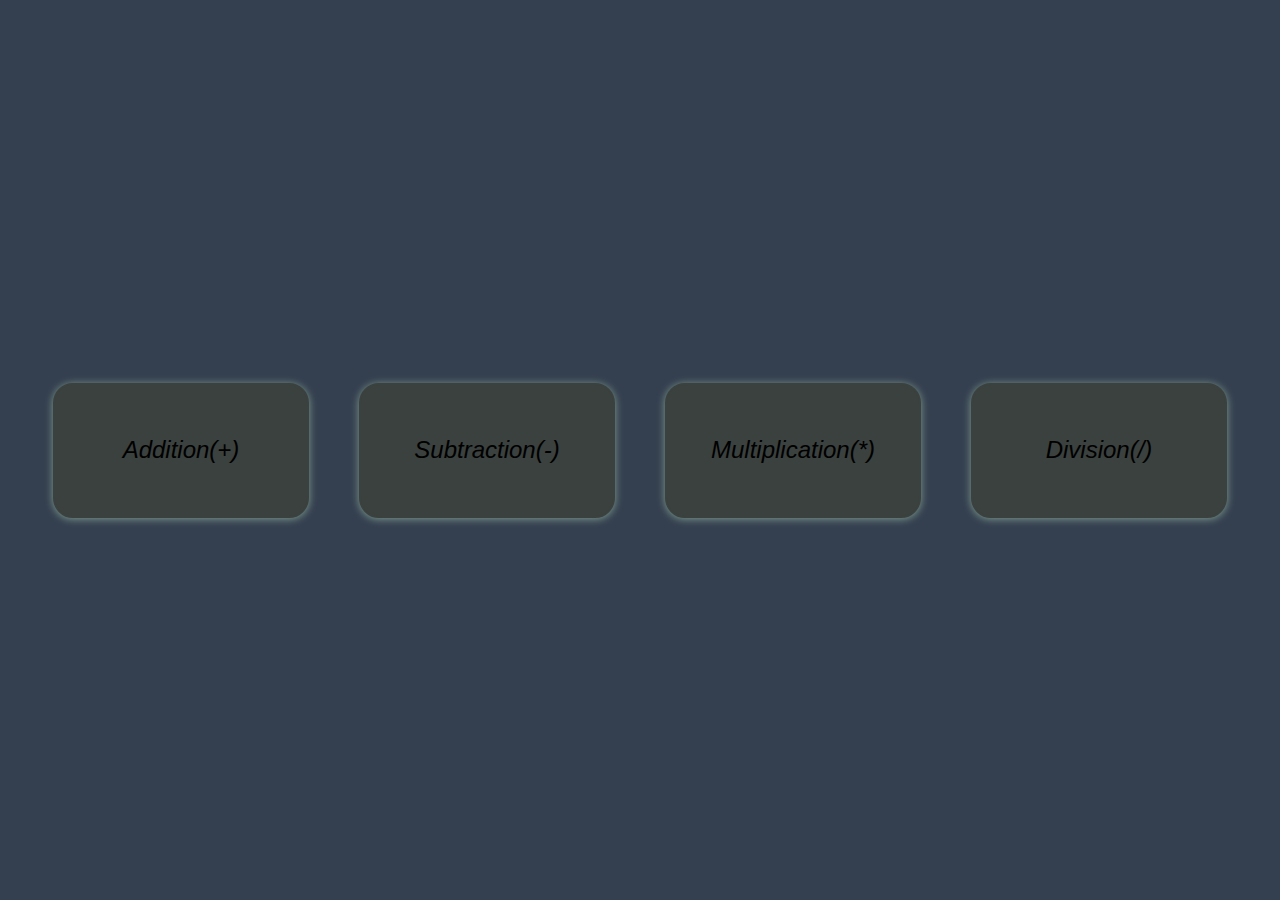
==== index.html @ da3dcd72 "Add files via upload" ====
<!DOCTYPE html>
<html lang="en">
<head>
    <meta charset="UTF-8">
    <meta http-equiv="X-UA-Compatible" content="IE=edge">
    <meta name="viewport" content="width=device-width, initial-scale=1.0">
    <title>Document</title>
    <link rel="stylesheet" href="./style.css">
</head>
<body>
    <button onclick="Addition()">Addition(+)</button>
    <button onclick="Subtraction()">Subtraction(-)</button>
    <button onclick="Multiplication()">Multiplication(*)</button>
    <button onclick="Division()">Division(/)</button>
</body>
<script src="./scrept.js"></script>
</html>
---- style.css ----
*{
    margin: 0;
    padding: 0;
    box-sizing: border-box;
    font-family: 'Poppins',sans-serif;
  }
  body{
    height: 100vh;
    width: 100%;
    display: flex;
    align-items: center;
    background: #343F4F;
    justify-content: center;
    
  }
  button{
    height: 15%;
    width: 20%;
    font-size: 150%;
    background: #3b413e;
    font-style: italic;
    margin: 25px;
    border: 2px solid #3b413e;
    border-radius: 20px;
    box-shadow: rgba(209, 255, 213, 0.493) 0px 1px 9px 0px;
  }
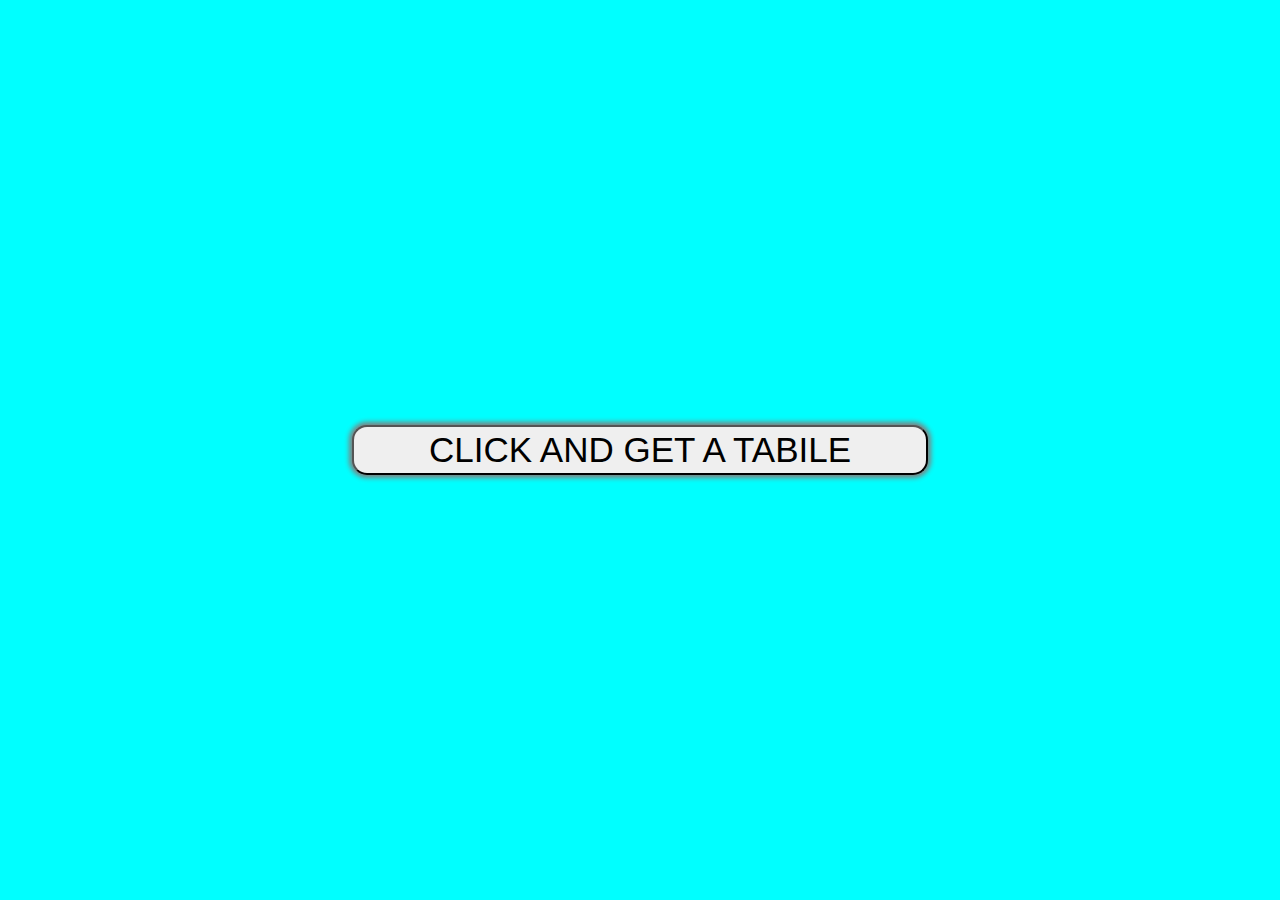
==== commit 2a229079: "Add files via upload" ====
--- a/index.html
+++ b/index.html
@@ -8,10 +8,8 @@
     <link rel="stylesheet" href="./style.css">
 </head>
 <body>
-    <button onclick="Addition()">Addition(+)</button>
-    <button onclick="Subtraction()">Subtraction(-)</button>
-    <button onclick="Multiplication()">Multiplication(*)</button>
-    <button onclick="Division()">Division(/)</button>
+    <button onclick="getANumber()">CLICK AND GET A TABILE</button>
+
+    <script src="./script.js"></script>
 </body>
-<script src="./scrept.js"></script>
 </html>--- a/style.css
+++ b/style.css
@@ -1,26 +1,20 @@
 *{
-    margin: 0;
-    padding: 0;
+    margin:0;
+    padding:0;
     box-sizing: border-box;
-    font-family: 'Poppins',sans-serif;
-  }
-  body{
+}
+body{
+    background-color: aqua;
+    display: flex;
     height: 100vh;
-    width: 100%;
-    display: flex;
     align-items: center;
-    background: #343F4F;
     justify-content: center;
-    
-  }
-  button{
-    height: 15%;
-    width: 20%;
-    font-size: 150%;
-    background: #3b413e;
-    font-style: italic;
-    margin: 25px;
-    border: 2px solid #3b413e;
-    border-radius: 20px;
-    box-shadow: rgba(209, 255, 213, 0.493) 0px 1px 9px 0px;
-  }+}
+button{
+    width: 45%;
+    height: 50px;
+    font-size: 35px;
+    cursor: pointer;
+    border-radius: 15px;
+    box-shadow: 0px 0px 5px 3px gray;
+}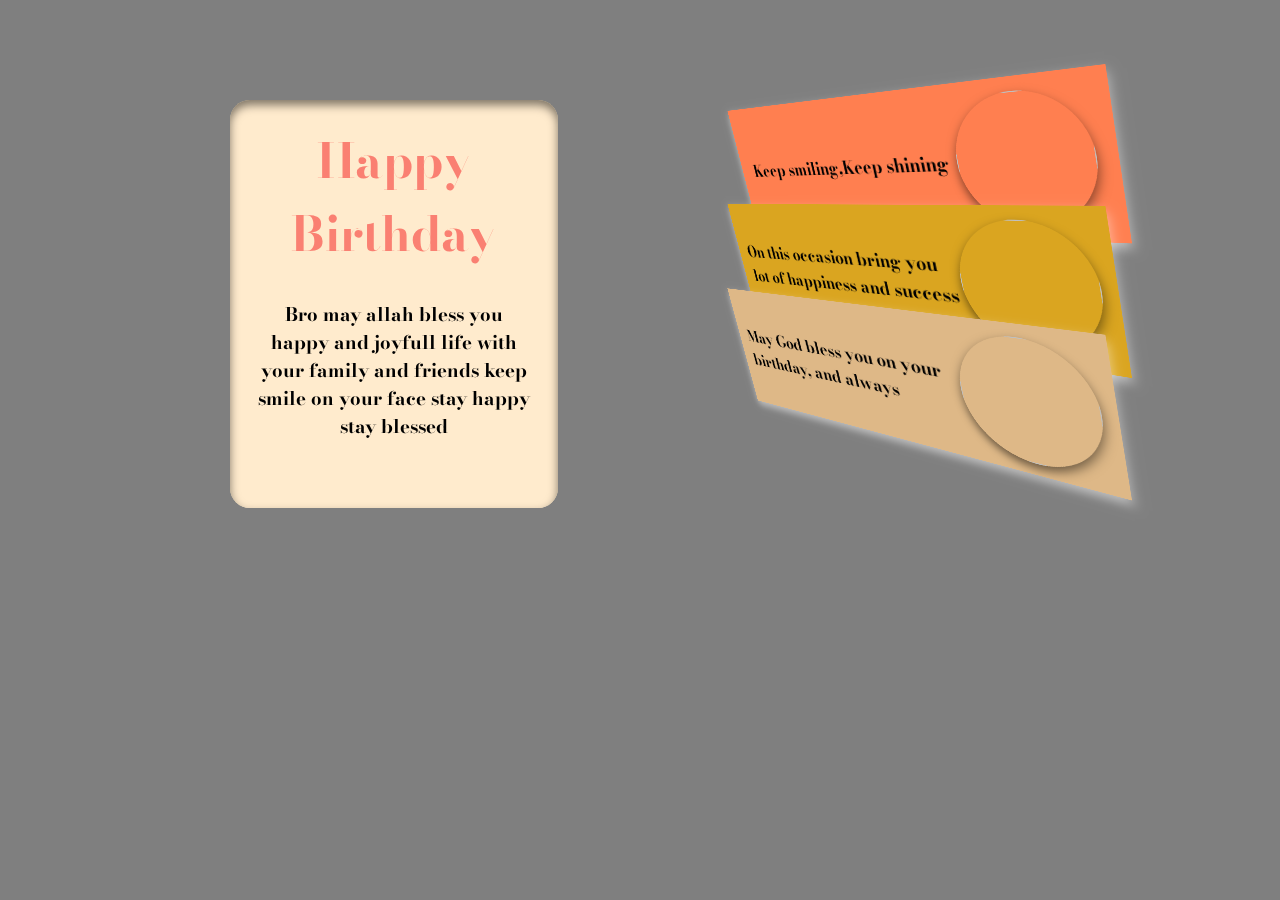
==== commit adab63d0: "Add files via upload" ====
--- a/index.html
+++ b/index.html
@@ -1,15 +1,44 @@
 <!DOCTYPE html>
 <html lang="en">
+
 <head>
     <meta charset="UTF-8">
     <meta http-equiv="X-UA-Compatible" content="IE=edge">
     <meta name="viewport" content="width=device-width, initial-scale=1.0">
     <title>Document</title>
-    <link rel="stylesheet" href="./style.css">
+    <link rel="stylesheet" href="style.css">
 </head>
+
 <body>
-    <button onclick="getANumber()">CLICK AND GET A TABILE</button>
+    <div class="container">
+        <div class="card">
+            <div class="outside">
+                <h1>Happy Birthday</h1>
+                <h3>Bro may allah bless you happy and joyfull life with your family and friends keep smile on your face
+                    stay happy stay blessed</h3>
+            </div>
+            <div class="inside">
+                <img src="./pic/pic04.jpeg" />
+            </div>
+        </div>
 
-    <script src="./script.js"></script>
+        <div class="block">
+            <div class="frames frame1">
+                <img src="./pic/pic01.jpeg">
+                <p>Keep smiling,Keep shining</p>
+            </div>
+            <div class="frames frame2">
+                <img src="./pic/pic02.jpeg">
+                <p>On this occasion bring you lot of happiness and success
+                </p>
+            </div>
+            <div class="frames frame3">
+                <img src="./pic/pic03.jpeg">
+                <p>May God bless you on your birthday, and always</p>
+            </div>
+        </div>
+
+    </div>
 </body>
+
 </html>--- a/style.css
+++ b/style.css
@@ -1,20 +1,100 @@
+@import url('https://fonts.googleapis.com/css2?family=Bodoni+Moda:ital@1&display=swap');
 *{
-    margin:0;
-    padding:0;
-    box-sizing: border-box;
+    padding: 0;
+    margin: 0;
+    font-family: 'Bodoni Moda', serif;
 }
 body{
-    background-color: aqua;
+    height: 100vh;
+    background: linear-gradient(rgba(0,0,0,0.5),rgba(0,0,0,0.5)),url(bday.gif);
+    background-position: center;
+    background-repeat: no-repeat;
+    background-size: cover;
+}
+.container{
+    perspective: 1000px;
+}
+.card{
+    width: 280px;
+    height: 360px;
+    position: absolute;
+    top: 100px;
+    left: 230px;
+    transition: 2s;
+    transform-style: preserve-3d;
+    cursor: pointer;
+}
+.card:hover{
+    transform: rotateY(180deg);
+}
+.block{
+    position: absolute;
+    top:200px;
+    right: 600px;
+    perspective: 800px;
+}
+.outside,.inside{
+    width: 100%;
+    height: 100%;
+    border-radius: 20px;
+    text-align: center;
+    padding: 1.5rem;
+}
+.outside{
+    background-color: blanchedalmond;
+    box-shadow: inset 0 5px 10px rgba(0,0,0,0.5);
+    position: absolute;
+    backface-visibility: hidden;
+}
+.outside h1{
+    font-size: 3rem;
+    font-weight: bold;
+    color: salmon;
+    margin-bottom: 30px;
+}
+.inside{
+    background-color: blanchedalmond;
+    box-shadow: inset 0 5px 10px rgba(0,0,0,0.5);
+}
+.inside img {
+  width: 100%;
+  height: 100%;
+  border-radius: 10px;
+}
+.frames{
+    width: 400px;
+    height: 150px;
+    box-shadow: 0 5px 10px rgba(255, 255, 255, 0.5);
     display: flex;
-    height: 100vh;
     align-items: center;
-    justify-content: center;
+    justify-content: space-around;
+    padding: 0 0.8rem;
+
+    transform: rotateY(-230deg) rotateX(20deg);
+    position: absolute;
 }
-button{
-    width: 45%;
-    height: 50px;
-    font-size: 35px;
-    cursor: pointer;
-    border-radius: 15px;
-    box-shadow: 0px 0px 5px 3px gray;
+.frames img{
+    width: 125px;
+    height: 125px;
+    border-radius: 50%;
+    box-shadow: 0 5px 10px rgba(0,0,0,0.5);
+}
+.frames p{
+   font-size: 20px;
+   font-weight: bold;
+   transform: rotateY(180deg);
+}
+.frames:nth-child(1)
+{
+    top:-110px;
+    z-index: -1;
+    background-color: coral;
+}
+.frames:nth-child(2){
+    background-color: goldenrod;
+}
+.frames:nth-child(3)
+{
+    top:100px;
+    background-color: burlywood;
 }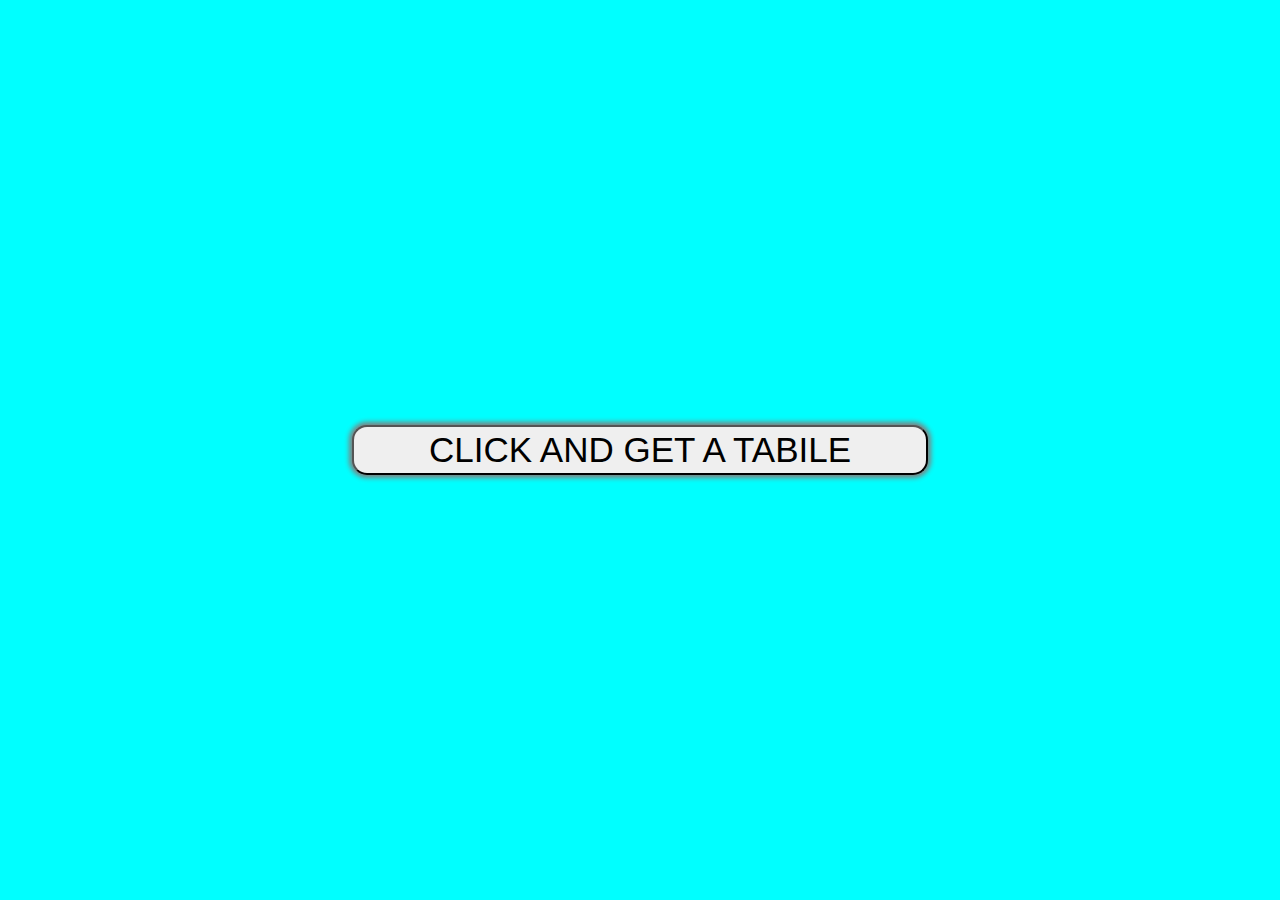
==== commit c25b4b26: "JavaScript" ====
--- a/index.html
+++ b/index.html
@@ -1,44 +1,15 @@
 <!DOCTYPE html>
 <html lang="en">
-
 <head>
     <meta charset="UTF-8">
     <meta http-equiv="X-UA-Compatible" content="IE=edge">
     <meta name="viewport" content="width=device-width, initial-scale=1.0">
     <title>Document</title>
-    <link rel="stylesheet" href="style.css">
+    <link rel="stylesheet" href="./style.css">
 </head>
+<body>
+    <button onclick="getANumber()">CLICK AND GET A TABILE</button>
 
-<body>
-    <div class="container">
-        <div class="card">
-            <div class="outside">
-                <h1>Happy Birthday</h1>
-                <h3>Bro may allah bless you happy and joyfull life with your family and friends keep smile on your face
-                    stay happy stay blessed</h3>
-            </div>
-            <div class="inside">
-                <img src="./pic/pic04.jpeg" />
-            </div>
-        </div>
-
-        <div class="block">
-            <div class="frames frame1">
-                <img src="./pic/pic01.jpeg">
-                <p>Keep smiling,Keep shining</p>
-            </div>
-            <div class="frames frame2">
-                <img src="./pic/pic02.jpeg">
-                <p>On this occasion bring you lot of happiness and success
-                </p>
-            </div>
-            <div class="frames frame3">
-                <img src="./pic/pic03.jpeg">
-                <p>May God bless you on your birthday, and always</p>
-            </div>
-        </div>
-
-    </div>
+    <script src="./script.js"></script>
 </body>
-
 </html>--- a/style.css
+++ b/style.css
@@ -1,100 +1,20 @@
-@import url('https://fonts.googleapis.com/css2?family=Bodoni+Moda:ital@1&display=swap');
 *{
-    padding: 0;
-    margin: 0;
-    font-family: 'Bodoni Moda', serif;
+    margin:0;
+    padding:0;
+    box-sizing: border-box;
 }
 body{
+    background-color: aqua;
+    display: flex;
     height: 100vh;
-    background: linear-gradient(rgba(0,0,0,0.5),rgba(0,0,0,0.5)),url(bday.gif);
-    background-position: center;
-    background-repeat: no-repeat;
-    background-size: cover;
+    align-items: center;
+    justify-content: center;
 }
-.container{
-    perspective: 1000px;
-}
-.card{
-    width: 280px;
-    height: 360px;
-    position: absolute;
-    top: 100px;
-    left: 230px;
-    transition: 2s;
-    transform-style: preserve-3d;
+button{
+    width: 45%;
+    height: 50px;
+    font-size: 35px;
     cursor: pointer;
-}
-.card:hover{
-    transform: rotateY(180deg);
-}
-.block{
-    position: absolute;
-    top:200px;
-    right: 600px;
-    perspective: 800px;
-}
-.outside,.inside{
-    width: 100%;
-    height: 100%;
-    border-radius: 20px;
-    text-align: center;
-    padding: 1.5rem;
-}
-.outside{
-    background-color: blanchedalmond;
-    box-shadow: inset 0 5px 10px rgba(0,0,0,0.5);
-    position: absolute;
-    backface-visibility: hidden;
-}
-.outside h1{
-    font-size: 3rem;
-    font-weight: bold;
-    color: salmon;
-    margin-bottom: 30px;
-}
-.inside{
-    background-color: blanchedalmond;
-    box-shadow: inset 0 5px 10px rgba(0,0,0,0.5);
-}
-.inside img {
-  width: 100%;
-  height: 100%;
-  border-radius: 10px;
-}
-.frames{
-    width: 400px;
-    height: 150px;
-    box-shadow: 0 5px 10px rgba(255, 255, 255, 0.5);
-    display: flex;
-    align-items: center;
-    justify-content: space-around;
-    padding: 0 0.8rem;
-
-    transform: rotateY(-230deg) rotateX(20deg);
-    position: absolute;
-}
-.frames img{
-    width: 125px;
-    height: 125px;
-    border-radius: 50%;
-    box-shadow: 0 5px 10px rgba(0,0,0,0.5);
-}
-.frames p{
-   font-size: 20px;
-   font-weight: bold;
-   transform: rotateY(180deg);
-}
-.frames:nth-child(1)
-{
-    top:-110px;
-    z-index: -1;
-    background-color: coral;
-}
-.frames:nth-child(2){
-    background-color: goldenrod;
-}
-.frames:nth-child(3)
-{
-    top:100px;
-    background-color: burlywood;
+    border-radius: 15px;
+    box-shadow: 0px 0px 5px 3px gray;
 }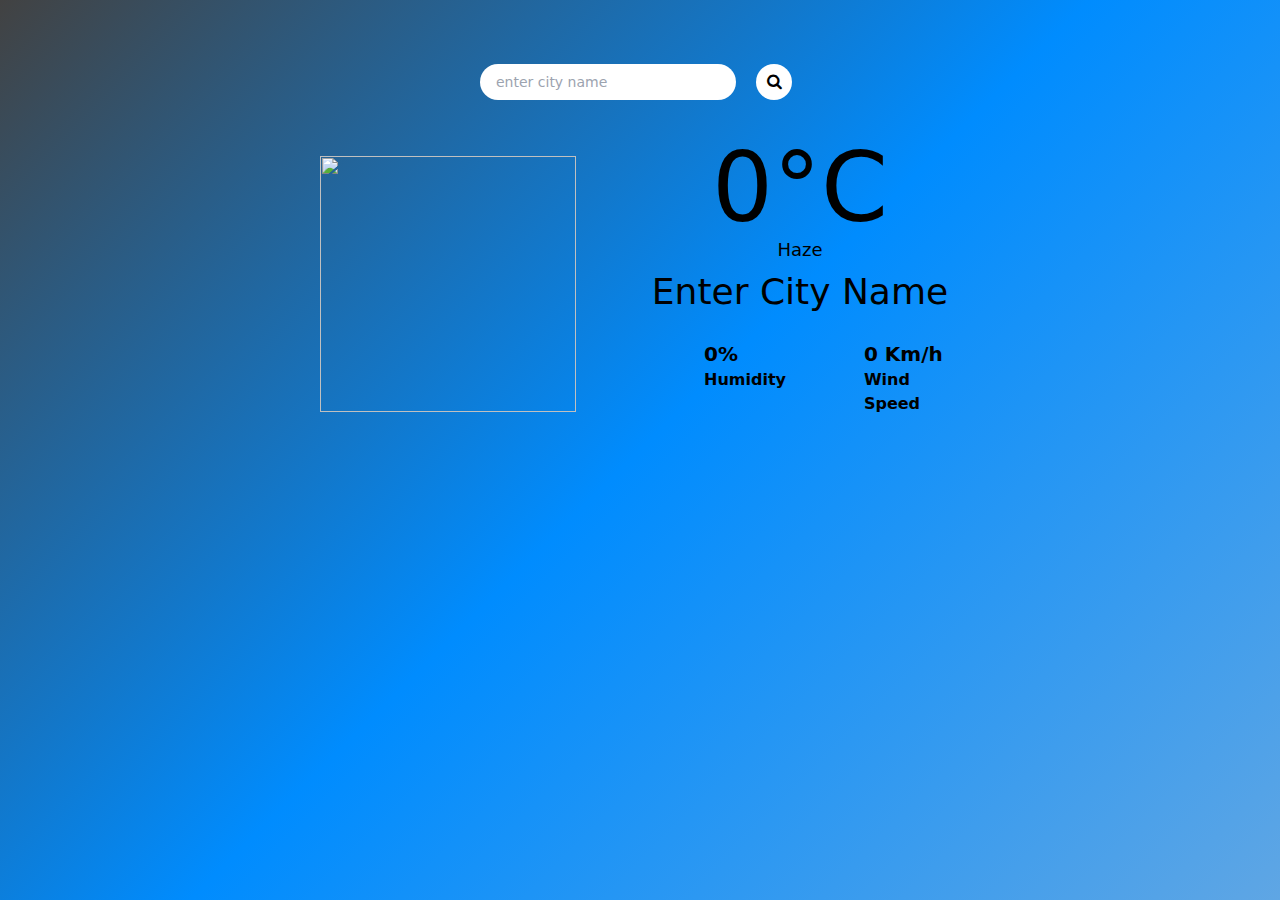
==== commit 0ed192bc: "WeatherApp" ====
--- a/index.html
+++ b/index.html
@@ -1,15 +1,53 @@
 <!DOCTYPE html>
 <html lang="en">
+
 <head>
     <meta charset="UTF-8">
-    <meta http-equiv="X-UA-Compatible" content="IE=edge">
     <meta name="viewport" content="width=device-width, initial-scale=1.0">
-    <title>Document</title>
     <link rel="stylesheet" href="./style.css">
+    <link rel="stylesheet" href="https://cdnjs.cloudflare.com/ajax/libs/font-awesome/4.7.0/css/font-awesome.min.css">
+    <link rel="icon" href="./Imge/clear.png">
+    <title>Weather</title>
 </head>
-<body>
-    <button onclick="getANumber()">CLICK AND GET A TABILE</button>
 
+<body style=" background-image: linear-gradient(135deg, #424242, #008cfe, #5fa6e4); height: 100vh;">
+    <div class="w-full h-full flex flex-col items-center lg:h-screen ">
+        <div class="mt-16 w-80 flex gap-5">
+            <input class="w-64 ps-4 h-9 rounded-full text-sm " type="text" placeholder="enter city name"
+                spellcheck="false" id="Box">
+            <button class="bg-white rounded-full w-9 hover:bg-green-500" id="Btn"><i class="fa fa-search"></i></button>
+        </div>
+        <div class="flex flex-col mt-10 w-1/2 items-center justify-center lg:flex-row lg:justify-between" id="Weather">
+            <div class="w-full lg:w-1/2">
+                <img class="w-full h-full lg:w-64 lg:h-64" src="./Imge/clear.png" id="wearhericon">
+            </div>
+            <div class="w-full lg:w-1/2">
+                <div class="w-full items-center snap-align-none flex justify-center flex-col">
+                    <p class="text-8xl" id="temp">0°C</p>
+                    <p class="text-lg" id="condition">Haze</p>
+                    <p class="mt-2 text-4xl" id="city">Enter City Name</p>
+                </div>
+
+                <div class="flex flex-col lg:flex-row gap-5 w-full justify-between mt-7">
+                    <div class="flex">
+                        <img class="w-14" src="./Imge/humidity.png" alt="">
+                        <div class="ms-2">
+                            <p class="text-xl font-bold" id="humidity">0%</p>
+                            <p class="font-bold">Humidity</p>
+                        </div>
+                    </div>
+                    <div class="flex mb-3">
+                        <img class="w-14" src="./Imge/wind.png" alt="">
+                        <div class="ms-2">
+                            <p class="text-xl font-bold" id="wind">0 Km/h</p>
+                            <p class="font-bold">Wind Speed</p>
+                        </div>
+                    </div>
+                </div>
+            </div>
+        </div>
+    </div>
     <script src="./script.js"></script>
 </body>
+
 </html>--- a/style.css
+++ b/style.css
@@ -1,20 +1,729 @@
-*{
-    margin:0;
-    padding:0;
-    box-sizing: border-box;
-}
-body{
-    background-color: aqua;
-    display: flex;
-    height: 100vh;
-    align-items: center;
-    justify-content: center;
-}
-button{
-    width: 45%;
-    height: 50px;
-    font-size: 35px;
-    cursor: pointer;
-    border-radius: 15px;
-    box-shadow: 0px 0px 5px 3px gray;
+/*
+! tailwindcss v3.4.4 | MIT License | https://tailwindcss.com
+*/
+
+/*
+1. Prevent padding and border from affecting element width. (https://github.com/mozdevs/cssremedy/issues/4)
+2. Allow adding a border to an element by just adding a border-width. (https://github.com/tailwindcss/tailwindcss/pull/116)
+*/
+
+*,
+::before,
+::after {
+  box-sizing: border-box;
+  /* 1 */
+  border-width: 0;
+  /* 2 */
+  border-style: solid;
+  /* 2 */
+  border-color: #e5e7eb;
+  /* 2 */
+}
+
+::before,
+::after {
+  --tw-content: '';
+}
+
+/*
+1. Use a consistent sensible line-height in all browsers.
+2. Prevent adjustments of font size after orientation changes in iOS.
+3. Use a more readable tab size.
+4. Use the user's configured `sans` font-family by default.
+5. Use the user's configured `sans` font-feature-settings by default.
+6. Use the user's configured `sans` font-variation-settings by default.
+7. Disable tap highlights on iOS
+*/
+
+html,
+:host {
+  line-height: 1.5;
+  /* 1 */
+  -webkit-text-size-adjust: 100%;
+  /* 2 */
+  -moz-tab-size: 4;
+  /* 3 */
+  -o-tab-size: 4;
+     tab-size: 4;
+  /* 3 */
+  font-family: ui-sans-serif, system-ui, sans-serif, "Apple Color Emoji", "Segoe UI Emoji", "Segoe UI Symbol", "Noto Color Emoji";
+  /* 4 */
+  font-feature-settings: normal;
+  /* 5 */
+  font-variation-settings: normal;
+  /* 6 */
+  -webkit-tap-highlight-color: transparent;
+  /* 7 */
+}
+
+/*
+1. Remove the margin in all browsers.
+2. Inherit line-height from `html` so users can set them as a class directly on the `html` element.
+*/
+
+body {
+  margin: 0;
+  /* 1 */
+  line-height: inherit;
+  /* 2 */
+}
+
+/*
+1. Add the correct height in Firefox.
+2. Correct the inheritance of border color in Firefox. (https://bugzilla.mozilla.org/show_bug.cgi?id=190655)
+3. Ensure horizontal rules are visible by default.
+*/
+
+hr {
+  height: 0;
+  /* 1 */
+  color: inherit;
+  /* 2 */
+  border-top-width: 1px;
+  /* 3 */
+}
+
+/*
+Add the correct text decoration in Chrome, Edge, and Safari.
+*/
+
+abbr:where([title]) {
+  -webkit-text-decoration: underline dotted;
+          text-decoration: underline dotted;
+}
+
+/*
+Remove the default font size and weight for headings.
+*/
+
+h1,
+h2,
+h3,
+h4,
+h5,
+h6 {
+  font-size: inherit;
+  font-weight: inherit;
+}
+
+/*
+Reset links to optimize for opt-in styling instead of opt-out.
+*/
+
+a {
+  color: inherit;
+  text-decoration: inherit;
+}
+
+/*
+Add the correct font weight in Edge and Safari.
+*/
+
+b,
+strong {
+  font-weight: bolder;
+}
+
+/*
+1. Use the user's configured `mono` font-family by default.
+2. Use the user's configured `mono` font-feature-settings by default.
+3. Use the user's configured `mono` font-variation-settings by default.
+4. Correct the odd `em` font sizing in all browsers.
+*/
+
+code,
+kbd,
+samp,
+pre {
+  font-family: ui-monospace, SFMono-Regular, Menlo, Monaco, Consolas, "Liberation Mono", "Courier New", monospace;
+  /* 1 */
+  font-feature-settings: normal;
+  /* 2 */
+  font-variation-settings: normal;
+  /* 3 */
+  font-size: 1em;
+  /* 4 */
+}
+
+/*
+Add the correct font size in all browsers.
+*/
+
+small {
+  font-size: 80%;
+}
+
+/*
+Prevent `sub` and `sup` elements from affecting the line height in all browsers.
+*/
+
+sub,
+sup {
+  font-size: 75%;
+  line-height: 0;
+  position: relative;
+  vertical-align: baseline;
+}
+
+sub {
+  bottom: -0.25em;
+}
+
+sup {
+  top: -0.5em;
+}
+
+/*
+1. Remove text indentation from table contents in Chrome and Safari. (https://bugs.chromium.org/p/chromium/issues/detail?id=999088, https://bugs.webkit.org/show_bug.cgi?id=201297)
+2. Correct table border color inheritance in all Chrome and Safari. (https://bugs.chromium.org/p/chromium/issues/detail?id=935729, https://bugs.webkit.org/show_bug.cgi?id=195016)
+3. Remove gaps between table borders by default.
+*/
+
+table {
+  text-indent: 0;
+  /* 1 */
+  border-color: inherit;
+  /* 2 */
+  border-collapse: collapse;
+  /* 3 */
+}
+
+/*
+1. Change the font styles in all browsers.
+2. Remove the margin in Firefox and Safari.
+3. Remove default padding in all browsers.
+*/
+
+button,
+input,
+optgroup,
+select,
+textarea {
+  font-family: inherit;
+  /* 1 */
+  font-feature-settings: inherit;
+  /* 1 */
+  font-variation-settings: inherit;
+  /* 1 */
+  font-size: 100%;
+  /* 1 */
+  font-weight: inherit;
+  /* 1 */
+  line-height: inherit;
+  /* 1 */
+  letter-spacing: inherit;
+  /* 1 */
+  color: inherit;
+  /* 1 */
+  margin: 0;
+  /* 2 */
+  padding: 0;
+  /* 3 */
+}
+
+/*
+Remove the inheritance of text transform in Edge and Firefox.
+*/
+
+button,
+select {
+  text-transform: none;
+}
+
+/*
+1. Correct the inability to style clickable types in iOS and Safari.
+2. Remove default button styles.
+*/
+
+button,
+input:where([type='button']),
+input:where([type='reset']),
+input:where([type='submit']) {
+  -webkit-appearance: button;
+  /* 1 */
+  background-color: transparent;
+  /* 2 */
+  background-image: none;
+  /* 2 */
+}
+
+/*
+Use the modern Firefox focus style for all focusable elements.
+*/
+
+:-moz-focusring {
+  outline: auto;
+}
+
+/*
+Remove the additional `:invalid` styles in Firefox. (https://github.com/mozilla/gecko-dev/blob/2f9eacd9d3d995c937b4251a5557d95d494c9be1/layout/style/res/forms.css#L728-L737)
+*/
+
+:-moz-ui-invalid {
+  box-shadow: none;
+}
+
+/*
+Add the correct vertical alignment in Chrome and Firefox.
+*/
+
+progress {
+  vertical-align: baseline;
+}
+
+/*
+Correct the cursor style of increment and decrement buttons in Safari.
+*/
+
+::-webkit-inner-spin-button,
+::-webkit-outer-spin-button {
+  height: auto;
+}
+
+/*
+1. Correct the odd appearance in Chrome and Safari.
+2. Correct the outline style in Safari.
+*/
+
+[type='search'] {
+  -webkit-appearance: textfield;
+  /* 1 */
+  outline-offset: -2px;
+  /* 2 */
+}
+
+/*
+Remove the inner padding in Chrome and Safari on macOS.
+*/
+
+::-webkit-search-decoration {
+  -webkit-appearance: none;
+}
+
+/*
+1. Correct the inability to style clickable types in iOS and Safari.
+2. Change font properties to `inherit` in Safari.
+*/
+
+::-webkit-file-upload-button {
+  -webkit-appearance: button;
+  /* 1 */
+  font: inherit;
+  /* 2 */
+}
+
+/*
+Add the correct display in Chrome and Safari.
+*/
+
+summary {
+  display: list-item;
+}
+
+/*
+Removes the default spacing and border for appropriate elements.
+*/
+
+blockquote,
+dl,
+dd,
+h1,
+h2,
+h3,
+h4,
+h5,
+h6,
+hr,
+figure,
+p,
+pre {
+  margin: 0;
+}
+
+fieldset {
+  margin: 0;
+  padding: 0;
+}
+
+legend {
+  padding: 0;
+}
+
+ol,
+ul,
+menu {
+  list-style: none;
+  margin: 0;
+  padding: 0;
+}
+
+/*
+Reset default styling for dialogs.
+*/
+
+dialog {
+  padding: 0;
+}
+
+/*
+Prevent resizing textareas horizontally by default.
+*/
+
+textarea {
+  resize: vertical;
+}
+
+/*
+1. Reset the default placeholder opacity in Firefox. (https://github.com/tailwindlabs/tailwindcss/issues/3300)
+2. Set the default placeholder color to the user's configured gray 400 color.
+*/
+
+input::-moz-placeholder, textarea::-moz-placeholder {
+  opacity: 1;
+  /* 1 */
+  color: #9ca3af;
+  /* 2 */
+}
+
+input::placeholder,
+textarea::placeholder {
+  opacity: 1;
+  /* 1 */
+  color: #9ca3af;
+  /* 2 */
+}
+
+/*
+Set the default cursor for buttons.
+*/
+
+button,
+[role="button"] {
+  cursor: pointer;
+}
+
+/*
+Make sure disabled buttons don't get the pointer cursor.
+*/
+
+:disabled {
+  cursor: default;
+}
+
+/*
+1. Make replaced elements `display: block` by default. (https://github.com/mozdevs/cssremedy/issues/14)
+2. Add `vertical-align: middle` to align replaced elements more sensibly by default. (https://github.com/jensimmons/cssremedy/issues/14#issuecomment-634934210)
+   This can trigger a poorly considered lint error in some tools but is included by design.
+*/
+
+img,
+svg,
+video,
+canvas,
+audio,
+iframe,
+embed,
+object {
+  display: block;
+  /* 1 */
+  vertical-align: middle;
+  /* 2 */
+}
+
+/*
+Constrain images and videos to the parent width and preserve their intrinsic aspect ratio. (https://github.com/mozdevs/cssremedy/issues/14)
+*/
+
+img,
+video {
+  max-width: 100%;
+  height: auto;
+}
+
+/* Make elements with the HTML hidden attribute stay hidden by default */
+
+[hidden] {
+  display: none;
+}
+
+*, ::before, ::after {
+  --tw-border-spacing-x: 0;
+  --tw-border-spacing-y: 0;
+  --tw-translate-x: 0;
+  --tw-translate-y: 0;
+  --tw-rotate: 0;
+  --tw-skew-x: 0;
+  --tw-skew-y: 0;
+  --tw-scale-x: 1;
+  --tw-scale-y: 1;
+  --tw-pan-x:  ;
+  --tw-pan-y:  ;
+  --tw-pinch-zoom:  ;
+  --tw-scroll-snap-strictness: proximity;
+  --tw-gradient-from-position:  ;
+  --tw-gradient-via-position:  ;
+  --tw-gradient-to-position:  ;
+  --tw-ordinal:  ;
+  --tw-slashed-zero:  ;
+  --tw-numeric-figure:  ;
+  --tw-numeric-spacing:  ;
+  --tw-numeric-fraction:  ;
+  --tw-ring-inset:  ;
+  --tw-ring-offset-width: 0px;
+  --tw-ring-offset-color: #fff;
+  --tw-ring-color: rgb(59 130 246 / 0.5);
+  --tw-ring-offset-shadow: 0 0 #0000;
+  --tw-ring-shadow: 0 0 #0000;
+  --tw-shadow: 0 0 #0000;
+  --tw-shadow-colored: 0 0 #0000;
+  --tw-blur:  ;
+  --tw-brightness:  ;
+  --tw-contrast:  ;
+  --tw-grayscale:  ;
+  --tw-hue-rotate:  ;
+  --tw-invert:  ;
+  --tw-saturate:  ;
+  --tw-sepia:  ;
+  --tw-drop-shadow:  ;
+  --tw-backdrop-blur:  ;
+  --tw-backdrop-brightness:  ;
+  --tw-backdrop-contrast:  ;
+  --tw-backdrop-grayscale:  ;
+  --tw-backdrop-hue-rotate:  ;
+  --tw-backdrop-invert:  ;
+  --tw-backdrop-opacity:  ;
+  --tw-backdrop-saturate:  ;
+  --tw-backdrop-sepia:  ;
+  --tw-contain-size:  ;
+  --tw-contain-layout:  ;
+  --tw-contain-paint:  ;
+  --tw-contain-style:  ;
+}
+
+::backdrop {
+  --tw-border-spacing-x: 0;
+  --tw-border-spacing-y: 0;
+  --tw-translate-x: 0;
+  --tw-translate-y: 0;
+  --tw-rotate: 0;
+  --tw-skew-x: 0;
+  --tw-skew-y: 0;
+  --tw-scale-x: 1;
+  --tw-scale-y: 1;
+  --tw-pan-x:  ;
+  --tw-pan-y:  ;
+  --tw-pinch-zoom:  ;
+  --tw-scroll-snap-strictness: proximity;
+  --tw-gradient-from-position:  ;
+  --tw-gradient-via-position:  ;
+  --tw-gradient-to-position:  ;
+  --tw-ordinal:  ;
+  --tw-slashed-zero:  ;
+  --tw-numeric-figure:  ;
+  --tw-numeric-spacing:  ;
+  --tw-numeric-fraction:  ;
+  --tw-ring-inset:  ;
+  --tw-ring-offset-width: 0px;
+  --tw-ring-offset-color: #fff;
+  --tw-ring-color: rgb(59 130 246 / 0.5);
+  --tw-ring-offset-shadow: 0 0 #0000;
+  --tw-ring-shadow: 0 0 #0000;
+  --tw-shadow: 0 0 #0000;
+  --tw-shadow-colored: 0 0 #0000;
+  --tw-blur:  ;
+  --tw-brightness:  ;
+  --tw-contrast:  ;
+  --tw-grayscale:  ;
+  --tw-hue-rotate:  ;
+  --tw-invert:  ;
+  --tw-saturate:  ;
+  --tw-sepia:  ;
+  --tw-drop-shadow:  ;
+  --tw-backdrop-blur:  ;
+  --tw-backdrop-brightness:  ;
+  --tw-backdrop-contrast:  ;
+  --tw-backdrop-grayscale:  ;
+  --tw-backdrop-hue-rotate:  ;
+  --tw-backdrop-invert:  ;
+  --tw-backdrop-opacity:  ;
+  --tw-backdrop-saturate:  ;
+  --tw-backdrop-sepia:  ;
+  --tw-contain-size:  ;
+  --tw-contain-layout:  ;
+  --tw-contain-paint:  ;
+  --tw-contain-style:  ;
+}
+
+.mb-3 {
+  margin-bottom: 0.75rem;
+}
+
+.me-2 {
+  margin-inline-end: 0.5rem;
+}
+
+.ms-2 {
+  margin-inline-start: 0.5rem;
+}
+
+.mt-10 {
+  margin-top: 2.5rem;
+}
+
+.mt-16 {
+  margin-top: 4rem;
+}
+
+.mt-2 {
+  margin-top: 0.5rem;
+}
+
+.mt-7 {
+  margin-top: 1.75rem;
+}
+
+.block {
+  display: block;
+}
+
+.inline-block {
+  display: inline-block;
+}
+
+.flex {
+  display: flex;
+}
+
+.h-9 {
+  height: 2.25rem;
+}
+
+.h-full {
+  height: 100%;
+}
+
+.w-1\/2 {
+  width: 50%;
+}
+
+.w-14 {
+  width: 3.5rem;
+}
+
+.w-64 {
+  width: 16rem;
+}
+
+.w-80 {
+  width: 20rem;
+}
+
+.w-9 {
+  width: 2.25rem;
+}
+
+.w-full {
+  width: 100%;
+}
+
+.snap-align-none {
+  scroll-snap-align: none;
+}
+
+.flex-col {
+  flex-direction: column;
+}
+
+.items-center {
+  align-items: center;
+}
+
+.justify-center {
+  justify-content: center;
+}
+
+.justify-between {
+  justify-content: space-between;
+}
+
+.gap-5 {
+  gap: 1.25rem;
+}
+
+.rounded-full {
+  border-radius: 9999px;
+}
+
+.bg-white {
+  --tw-bg-opacity: 1;
+  background-color: rgb(255 255 255 / var(--tw-bg-opacity));
+}
+
+.ps-4 {
+  padding-inline-start: 1rem;
+}
+
+.text-4xl {
+  font-size: 2.25rem;
+  line-height: 2.5rem;
+}
+
+.text-8xl {
+  font-size: 6rem;
+  line-height: 1;
+}
+
+.text-lg {
+  font-size: 1.125rem;
+  line-height: 1.75rem;
+}
+
+.text-sm {
+  font-size: 0.875rem;
+  line-height: 1.25rem;
+}
+
+.text-xl {
+  font-size: 1.25rem;
+  line-height: 1.75rem;
+}
+
+.font-bold {
+  font-weight: 700;
+}
+
+.text-red-700 {
+  --tw-text-opacity: 1;
+  color: rgb(185 28 28 / var(--tw-text-opacity));
+}
+
+.hover\:bg-green-500:hover {
+  --tw-bg-opacity: 1;
+  background-color: rgb(34 197 94 / var(--tw-bg-opacity));
+}
+
+@media (min-width: 1024px) {
+  .lg\:h-64 {
+    height: 16rem;
+  }
+
+  .lg\:h-screen {
+    height: 100vh;
+  }
+
+  .lg\:w-1\/2 {
+    width: 50%;
+  }
+
+  .lg\:w-64 {
+    width: 16rem;
+  }
+
+  .lg\:flex-row {
+    flex-direction: row;
+  }
+
+  .lg\:justify-between {
+    justify-content: space-between;
+  }
 }